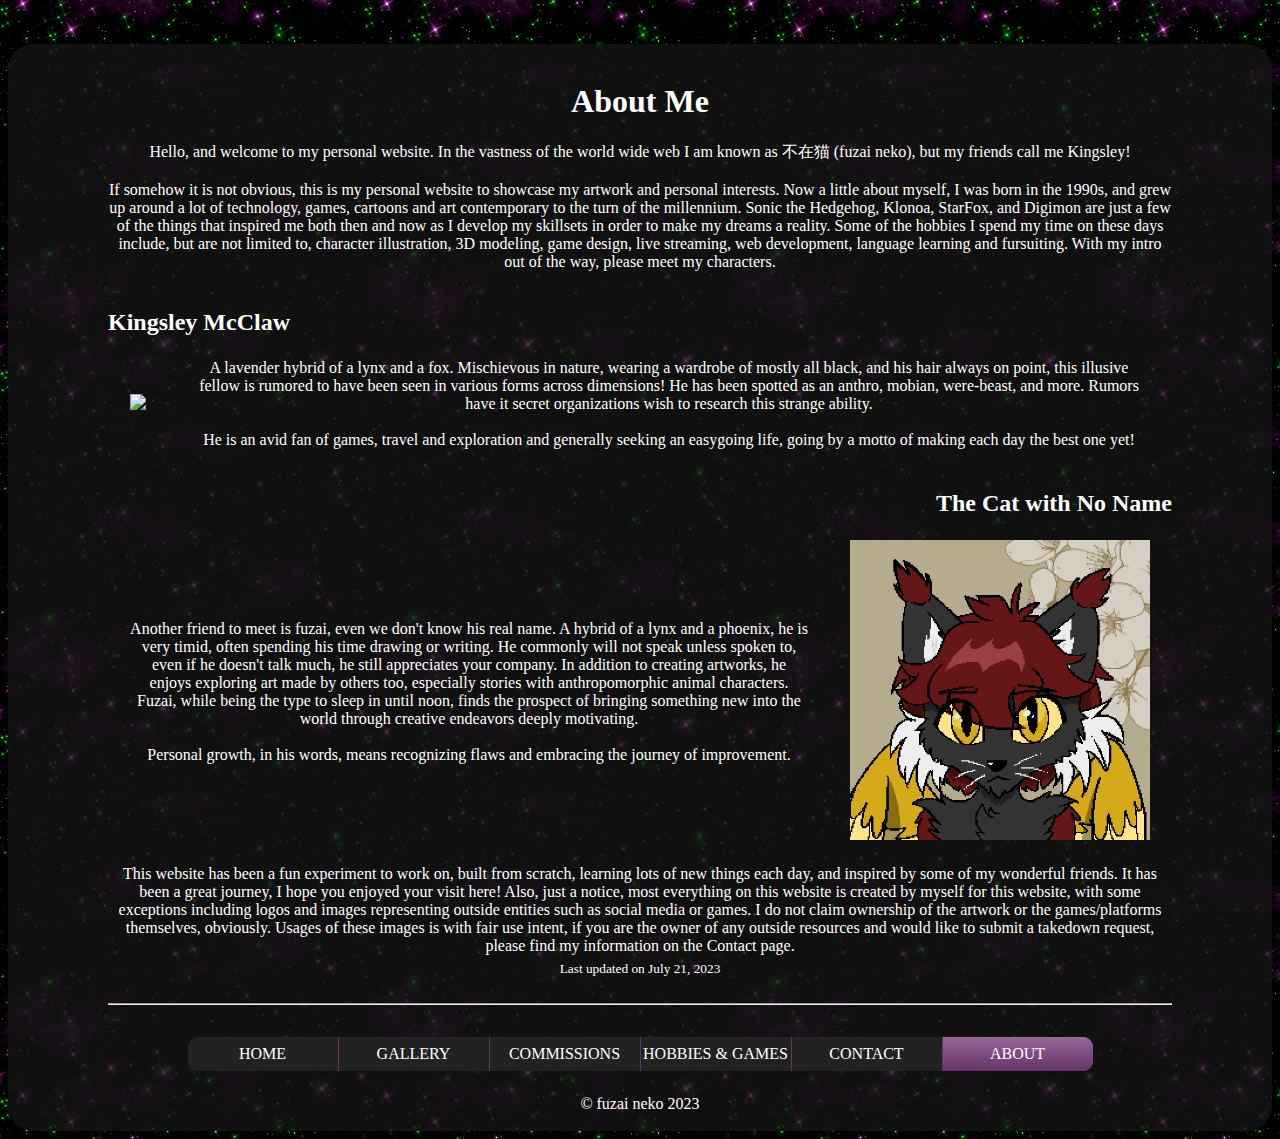
==== about.html @ db90a8ef "Initial Upload" ====
﻿<!DOCTYPE html>

<html lang="en">
<head>
	<meta charset="utf-8" />
	<title>不在猫 • fuzai neko</title>
	<style>
		td {
			padding-left: 20px;
			padding-right: 20px;
		}
	</style>
	<link rel="stylesheet" href="style.css">
	<link rel="icon" href="images/paw2.svg" type="image/svg+xml">
</head>

<body>
	<br /><br />
	<div class="box">
		<div>
			<br />
			<h1>About Me</h1>
			Hello, and welcome to my personal website. In the vastness of the world wide web I am known as 不在猫 (fuzai neko), but my friends call me Kingsley!<br /><br />
			If somehow it is not obvious, this is my personal website to showcase my artwork and personal interests. Now a little about myself, I was born in the 1990s, and grew up around a lot of technology, games, cartoons and art contemporary to the turn of the millennium. Sonic the Hedgehog, Klonoa, StarFox, and Digimon are just a few of the things that inspired me both then and now as I develop my skillsets in order to make my dreams a reality.
			Some of the hobbies I spend my time on these days include, but are not limited to, character illustration, 3D modeling, game design, live streaming, web development, language learning and fursuiting. With my intro out of the way, please meet my characters.<br /><br />	
			<table>
			<h2 align="left">Kingsley McClaw</h2>
				<tr>
					<td><img width="300px" src="images/kingsley.png" /></td>
					<td>A lavender hybrid of a lynx and a fox. Mischievous in nature, wearing a wardrobe of mostly all black, and his hair always on point, this illusive fellow is rumored to have been seen in various forms across dimensions! He has been spotted as an anthro, mobian, were-beast, and more. Rumors have it secret organizations wish to research this strange ability.<br /><br />He is an avid fan of games, travel and exploration and generally seeking an easygoing life, going by a motto of making each day the best one yet!</td>
				</tr>
			</table><br />
			<table>
			<h2 align="right">The Cat with No Name</h2>
				<tr>
					<td>
						Another friend to meet is fuzai, even we don't know his real name. A hybrid of a lynx and a phoenix, he is very timid, often spending his time drawing or writing. He commonly will not speak unless spoken to, even if he doesn't talk much, he still appreciates your company. In addition to creating artworks, he enjoys exploring art made by others too, especially stories with anthropomorphic animal characters. Fuzai, while being the type to sleep in until noon, finds the prospect of bringing something new into the world through creative endeavors deeply motivating.
						<br /><br />
						Personal growth, in his words, means recognizing flaws and embracing the journey of improvement.
					</td>
					<td><img width="300px" src="images/fuzai.png" /></td>
				</tr>
			</table><br />
			This website has been a fun experiment to work on, built from scratch, learning lots of new things each day, and inspired by some of my wonderful friends. It has been a great journey, I hope you enjoyed your visit here! 
			Also, just a notice, most everything on this website is created by myself for this website, with some exceptions including logos and images representing outside entities such as social media or games. I do not claim ownership of the artwork or the games/platforms themselves, obviously. Usages of these images is with fair use intent, if you are the owner of any outside resources and would like to submit a takedown request, please find my information on the Contact page.<br />
			<sub>Last updated on July 21, 2023</sub>
		</div><br />
		<hr />
        <div class="table">
            <ul>
                <li><a href="home.html">HOME</a>
                <li><a href="art.html">GALLERY</a></li>
                <li><a href="commission.html">COMMISSIONS</a></li>
                <li><a href="hobbies.html">HOBBIES & GAMES</a></li>
                <li><a href="contact.html">CONTACT</a></li>
                <li><a class="active" href="about.html">ABOUT</a></li>
            </ul>
        </div>
		© fuzai neko 2023<br /><br />
	</div>
</body>
</html>
---- style.css ----
.table {
	display: table; 
	/* Allow the centering to work */
	margin: 0 auto;
}

.box {
	background-color: rgba(20,20,20,0.8);
	max-width: 1100px;
	margin: 0 auto;
	padding-left: 100px;
	padding-right: 100px;
	border-radius: 25px;
}

.button {
	padding-left: 80px;
	padding-right: 80px;
	padding-top: 60px;
	padding-bottom: 60px;
}

.left {
	text-align: left;
}

.right {
	text-align: right;
}

.half {
	width: 700px;
	margin: 0 auto;
}

.contact {
	list-style: none;
	padding: 0;
	overflow: hidden;
	background-color: #222;
	border-radius: 100px;
	width: 600px;
	margin: 0 auto;
	font-size: 30px;
}

	.contact a {
		display: block;
		color: white;
		text-align: center;
		vertical-align: middle;
		padding: 24px 0px;
		text-decoration: none;
		width: 600px;
	}

ul {
	list-style: none;
	margin: 24px;
	padding: 0;
	overflow: hidden;
	background-color: #222;
	border-radius: 10px;
}

li {
	float: left;
	border-right: 1px solid #636;
}

	li:last-child {
		border-right: none;
	}

	li a {
		display: block;
		color: white;
		text-align: center;
		width: 150px;
		padding: 8px 0px;
		text-decoration: none;
	}

		li a:hover:not(.active) {
			background-color: #111;
			background-image: linear-gradient(#111, #222);
		}

.active {
	background-color: #969;
	background-image: linear-gradient(#969, #636)
}

body {
	color: white;
	text-align: center;
	background-image: url(images/tilestars.png);
	font-family: Bahnschrift;
}
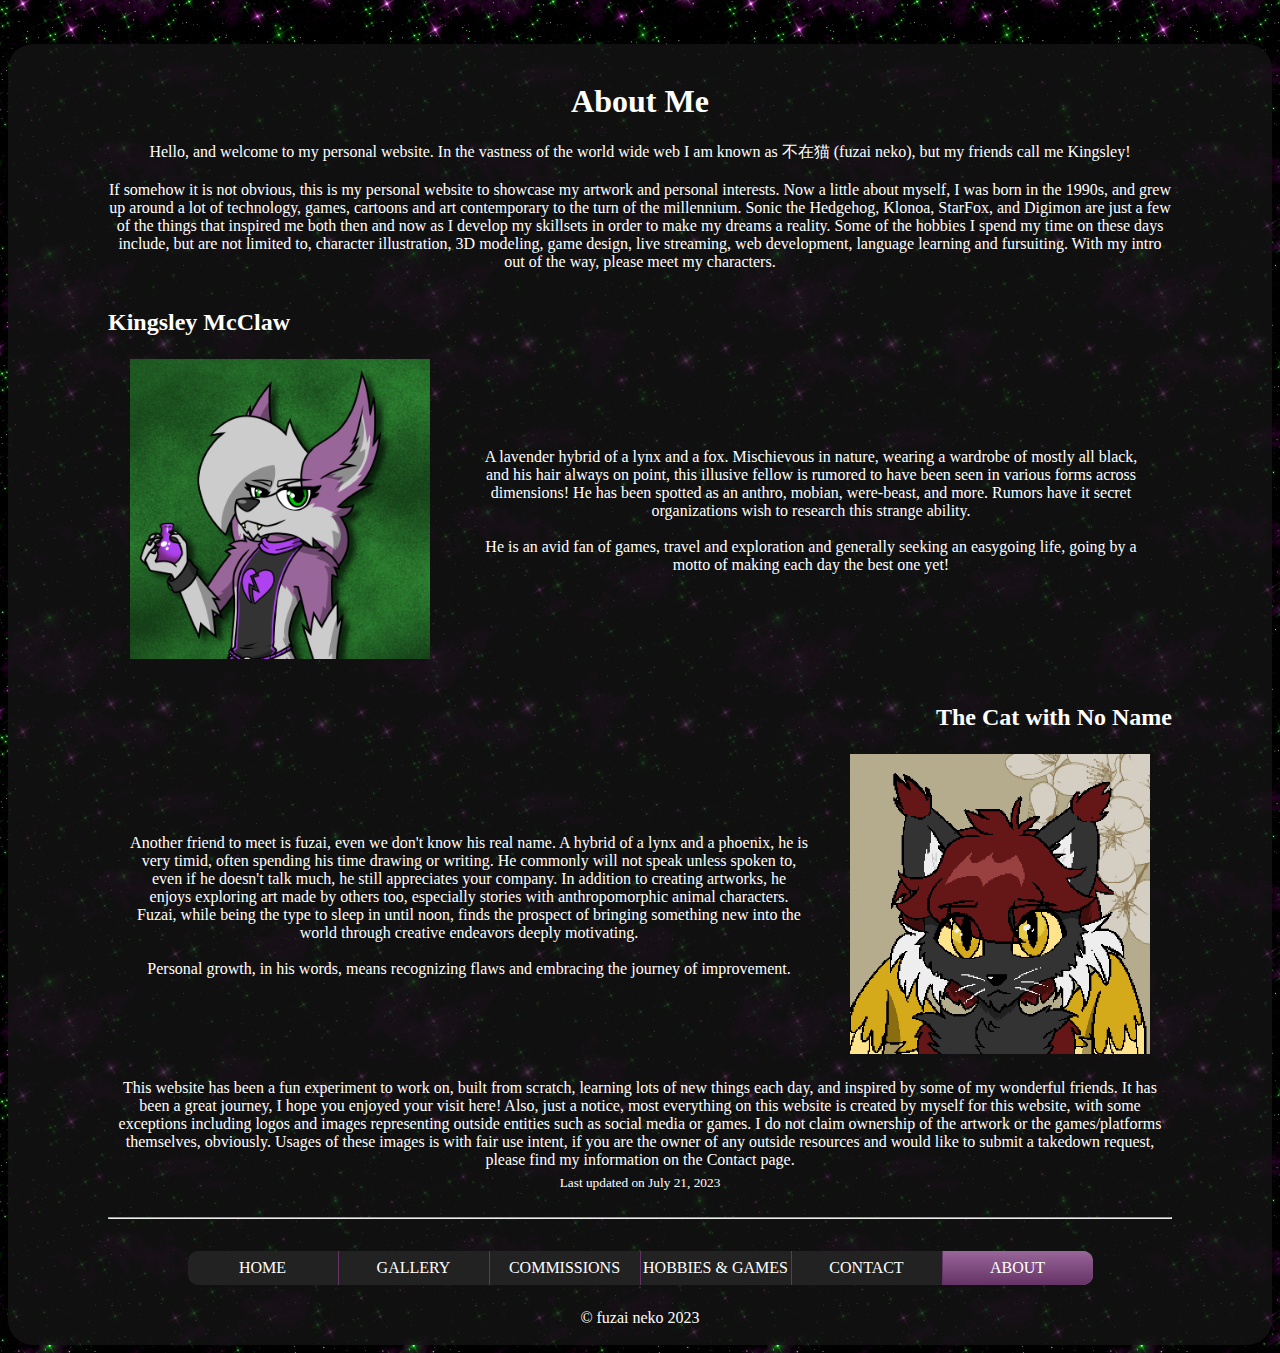
==== commit 538ac72c: "Fixed typos" ====
--- a/about.html
+++ b/about.html
@@ -26,7 +26,7 @@
 			<table>
 			<h2 align="left">Kingsley McClaw</h2>
 				<tr>
-					<td><img width="300px" src="images/kingsley.png" /></td>
+					<td><img width="300px" src="images/Kingsley.png" /></td>
 					<td>A lavender hybrid of a lynx and a fox. Mischievous in nature, wearing a wardrobe of mostly all black, and his hair always on point, this illusive fellow is rumored to have been seen in various forms across dimensions! He has been spotted as an anthro, mobian, were-beast, and more. Rumors have it secret organizations wish to research this strange ability.<br /><br />He is an avid fan of games, travel and exploration and generally seeking an easygoing life, going by a motto of making each day the best one yet!</td>
 				</tr>
 			</table><br />
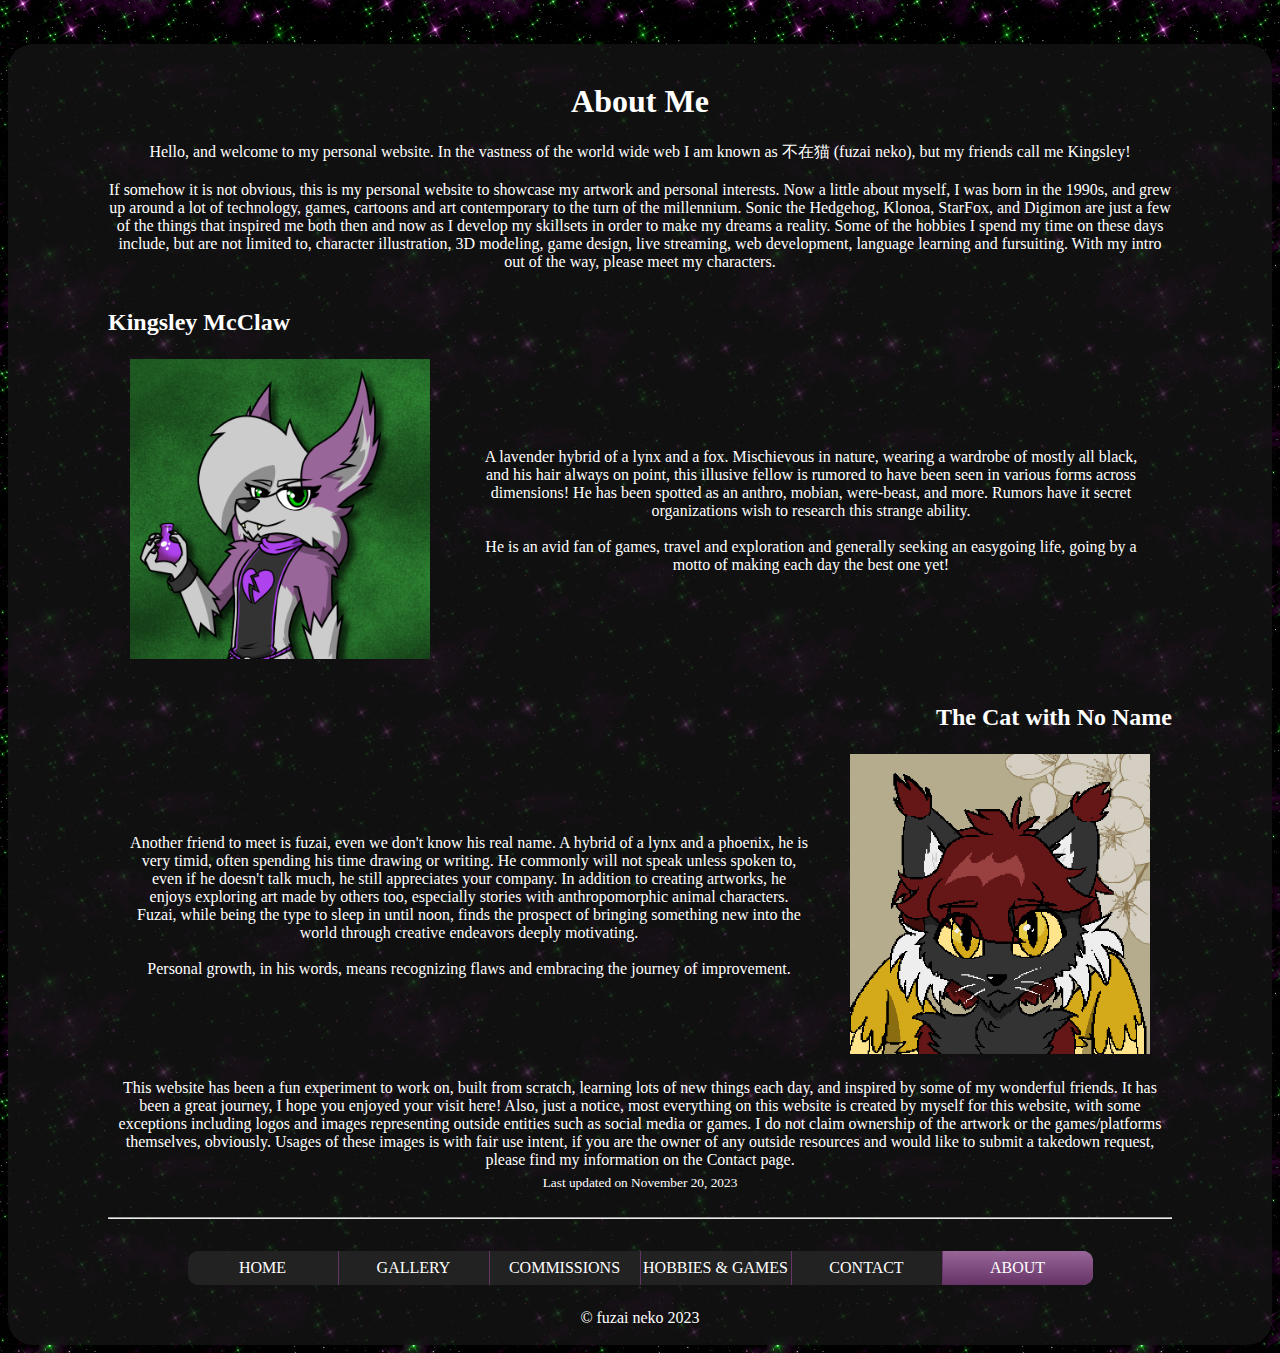
==== commit 68f63311: "Nov Update" ====
--- a/about.html
+++ b/about.html
@@ -43,12 +43,12 @@
 			</table><br />
 			This website has been a fun experiment to work on, built from scratch, learning lots of new things each day, and inspired by some of my wonderful friends. It has been a great journey, I hope you enjoyed your visit here! 
 			Also, just a notice, most everything on this website is created by myself for this website, with some exceptions including logos and images representing outside entities such as social media or games. I do not claim ownership of the artwork or the games/platforms themselves, obviously. Usages of these images is with fair use intent, if you are the owner of any outside resources and would like to submit a takedown request, please find my information on the Contact page.<br />
-			<sub>Last updated on July 21, 2023</sub>
+			<sub>Last updated on November 20, 2023</sub>
 		</div><br />
 		<hr />
         <div class="table">
             <ul>
-                <li><a href="home.html">HOME</a>
+                <li><a href="index.html">HOME</a>
                 <li><a href="art.html">GALLERY</a></li>
                 <li><a href="commission.html">COMMISSIONS</a></li>
                 <li><a href="hobbies.html">HOBBIES & GAMES</a></li>
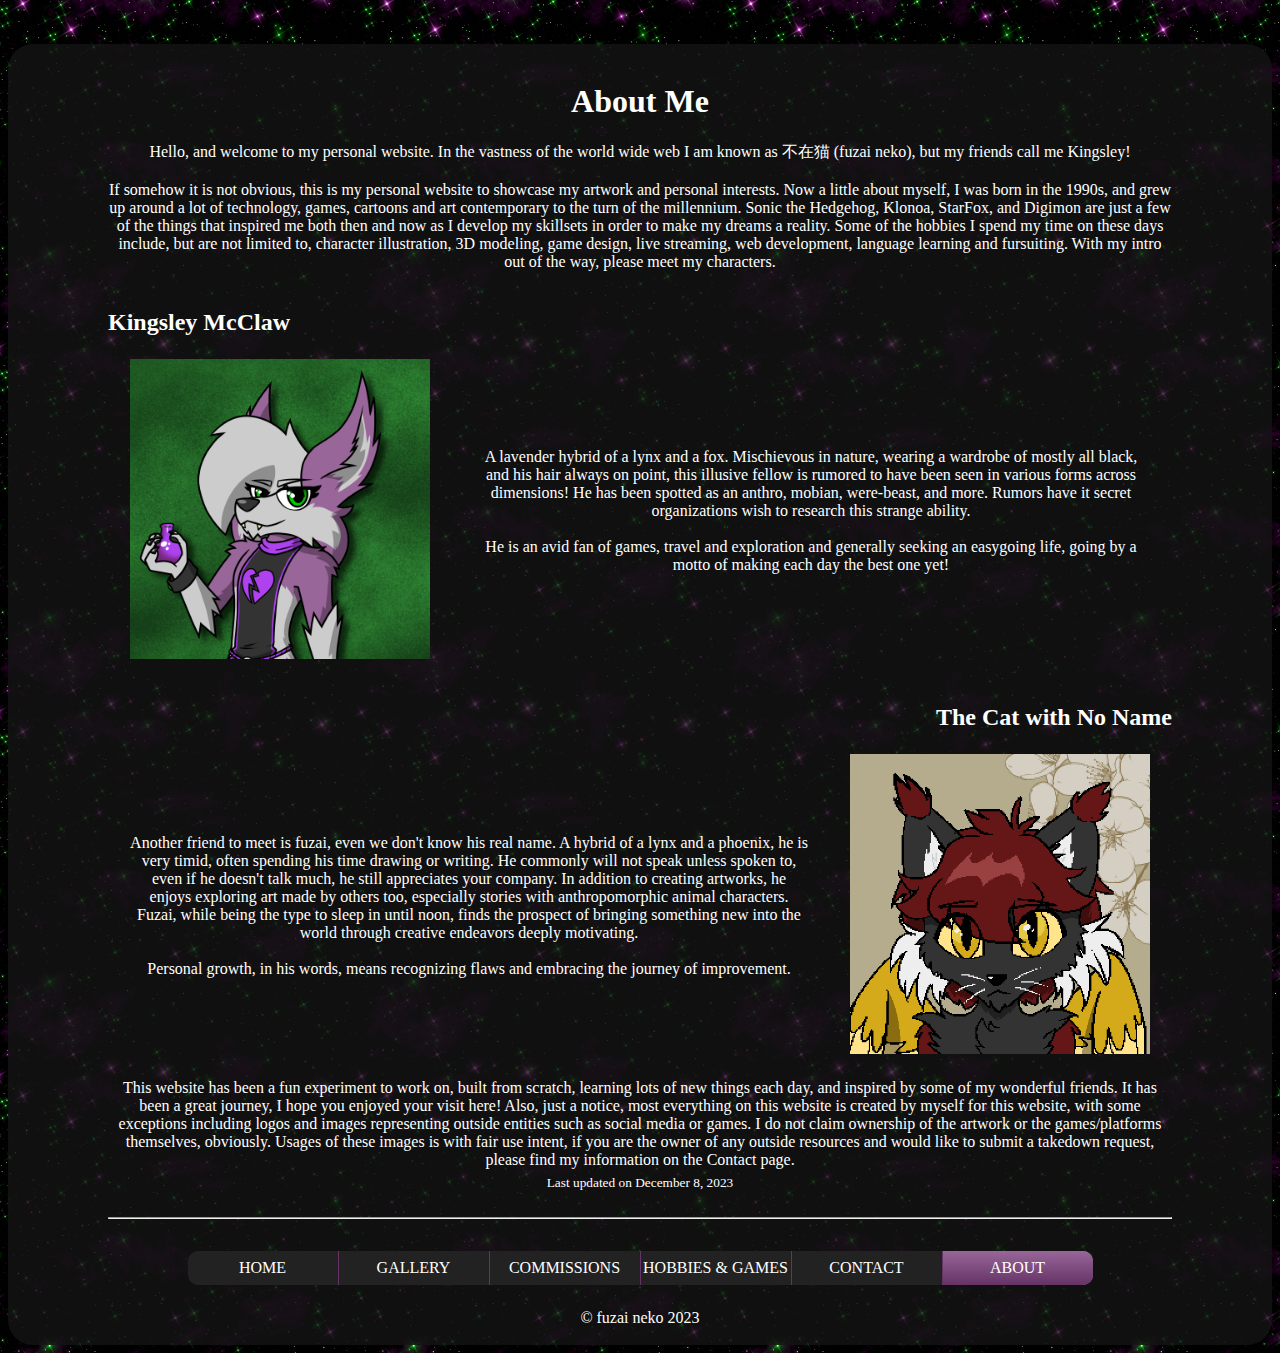
==== commit 93394e69: "December Update" ====
--- a/about.html
+++ b/about.html
@@ -43,7 +43,7 @@
 			</table><br />
 			This website has been a fun experiment to work on, built from scratch, learning lots of new things each day, and inspired by some of my wonderful friends. It has been a great journey, I hope you enjoyed your visit here! 
 			Also, just a notice, most everything on this website is created by myself for this website, with some exceptions including logos and images representing outside entities such as social media or games. I do not claim ownership of the artwork or the games/platforms themselves, obviously. Usages of these images is with fair use intent, if you are the owner of any outside resources and would like to submit a takedown request, please find my information on the Contact page.<br />
-			<sub>Last updated on November 20, 2023</sub>
+			<sub>Last updated on December 8, 2023</sub>
 		</div><br />
 		<hr />
         <div class="table">
